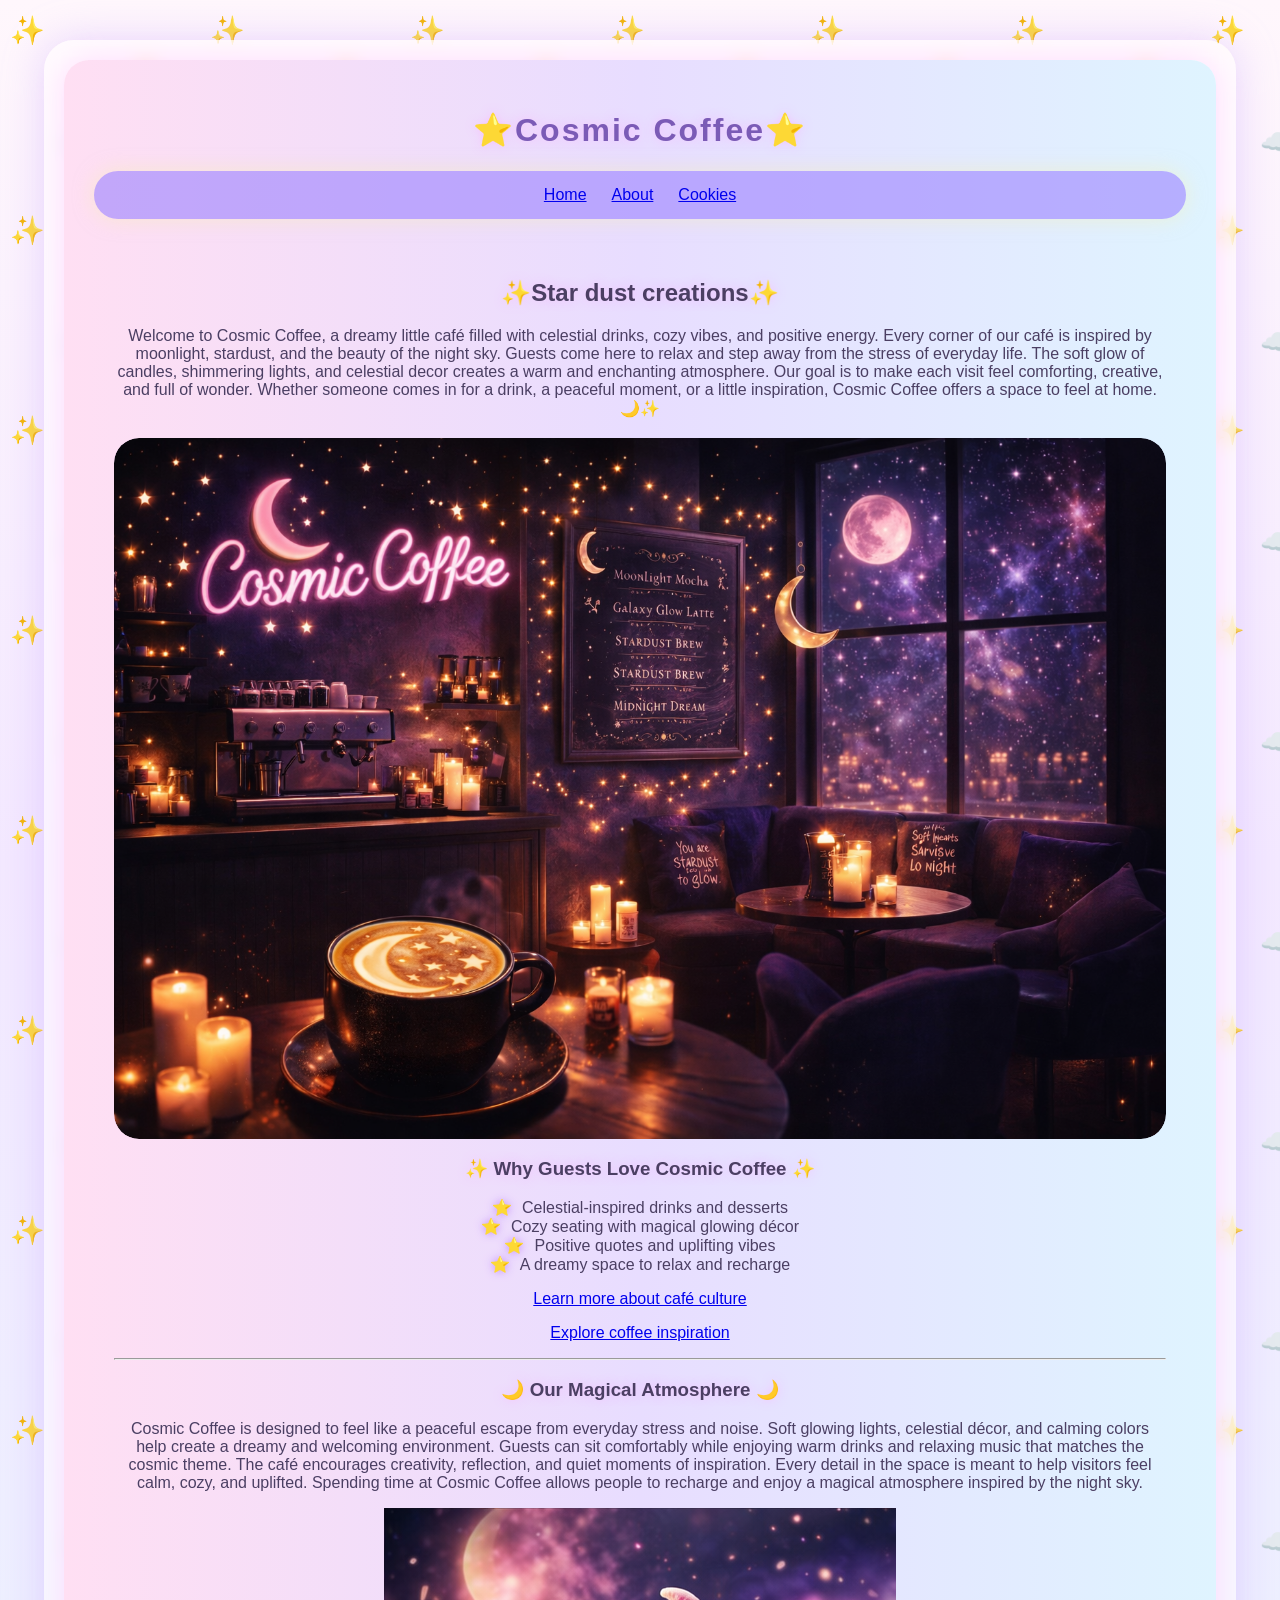
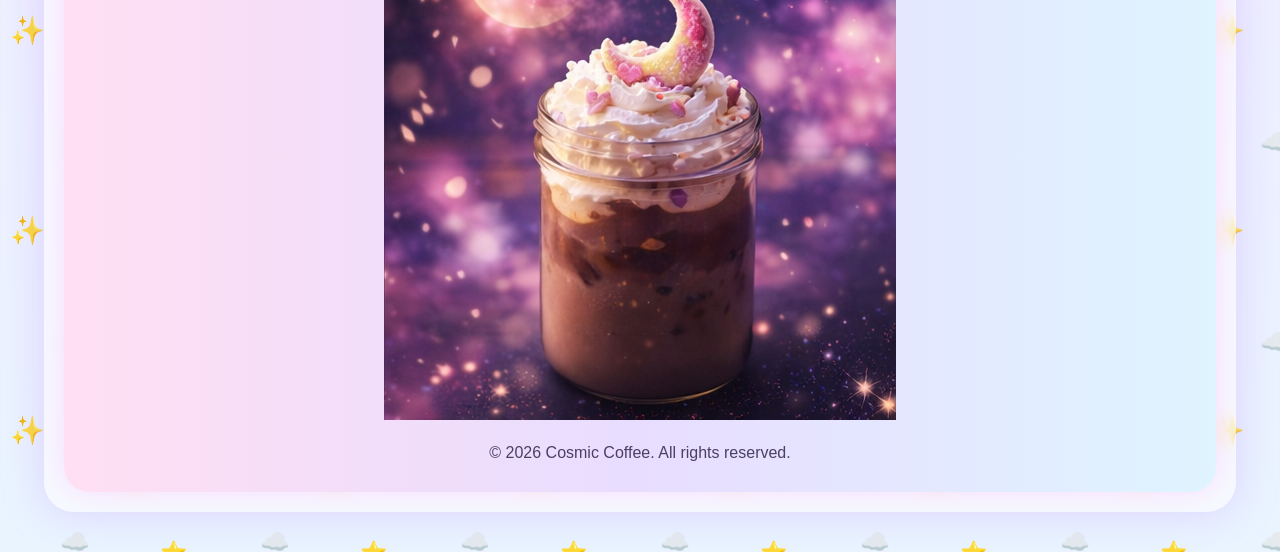
==== avd_css/index.html @ a8653f67 "update" ====
<!DOCTYPE html>
<html lang="en">
<head>
    <meta charset="UTF-8">
    <meta name="viewport" content="width=device-width, initial-scale=1.0">
    <title>⭐Cosmic Coffee⭐</title>
    <link rel="stylesheet" href="css/styles.css">
   
</head>

<body> 
    <div id="container">
        <header class="site-header">
        <header><h1>⭐Cosmic Coffee⭐</h1>
        </header>
  <nav>
  <ul class="nav-list">
    <li><a href="index.html">Home</a></li>
    <li><a href="about.html">About</a></li>
    <li><a href="cookies.html">Cookies</a></li>
  </ul>
</nav>
        <main>
            <h2>✨Star dust creations✨</h2>
        <p>
           Welcome to Cosmic Coffee, a dreamy little café filled with celestial drinks, cozy vibes, and positive energy.
            Every corner of our café is inspired by moonlight, stardust, and the beauty of the night sky.
            Guests come here to relax and step away from the stress of everyday life.
            The soft glow of candles, shimmering lights, and celestial decor creates a warm and enchanting atmosphere.
            Our goal is to make each visit feel comforting, creative, and full of wonder.
            Whether someone comes in for a drink, a peaceful moment, or a little inspiration, Cosmic Coffee offers a space to feel at home.
                                                      🌙✨
        </p>
       <div class="main-hero-wrapper">
  <img src="images/5fd25c09-862c-43fd-a74b-8d4ce1abc72f.png" alt="Main hero image for Cosmic Coffee" class="main-hero">
</div>
        <h3>✨ Why Guests Love Cosmic Coffee ✨</h3>

        <ul>
            <li>Celestial-inspired drinks and desserts</li>
            <li>Cozy seating with magical glowing décor</li>
            <li>Positive quotes and uplifting vibes</li>
            <li>A dreamy space to relax and recharge</li>
        </ul>

        <p>
    <a href="https://www.ncausa.org/" target="_blank">Learn more about café culture</a>
        </p>

        <p>
            <a href="https://coffeeaffection.com/" target="_blank">Explore coffee inspiration</a>
        </p>
        <hr>

<h3>🌙 Our Magical Atmosphere 🌙</h3>

<p>
Cosmic Coffee is designed to feel like a peaceful escape from everyday stress and noise.
Soft glowing lights, celestial décor, and calming colors help create a dreamy and welcoming environment.
Guests can sit comfortably while enjoying warm drinks and relaxing music that matches the cosmic theme.
The café encourages creativity, reflection, and quiet moments of inspiration.
Every detail in the space is meant to help visitors feel calm, cozy, and uplifted.
Spending time at Cosmic Coffee allows people to recharge and enjoy a magical atmosphere inspired by the night sky.
</p>

<img src="images/celestial_drink_4.png" alt="Galaxy Glow Latte from Cosmic Coffee">
    </main>

        <footer>&copy; 2026 Cosmic Coffee. All rights reserved.</footer>
    </div>

</body>

</html>
---- avd_css/css/styles.css ----
body {
  margin: 0;
  font-family: "Segoe UI", sans-serif;
  color: #4b3f63;

  background:
    url("data:image/svg+xml,%3Csvg width='200' height='200' xmlns='http://www.w3.org/2000/svg'%3E%3Ctext x='10' y='40' font-size='28'%3E✨%3C/text%3E%3Ctext x='120' y='80' font-size='26'%3E🌙%3C/text%3E%3Ctext x='60' y='150' font-size='24'%3E☁️%3C/text%3E%3Ctext x='160' y='160' font-size='22'%3E⭐%3C/text%3E%3C/svg%3E"),
    linear-gradient(180deg, #fff7fc 0%, #f3e8ff 40%, #e9f4ff 100%);

  background-size: 200px, cover;
  animation: sparkleMove 60s linear infinite;
}

@keyframes sparkleMove {
  from { background-position: 0 0, 0 0; }
  to { background-position: 800px 800px, 0 0; }
}


#container {
  width: 90%;
  max-width: 1200px;
  margin: 40px auto;
  padding: 20px;

  background: rgba(255, 255, 255, 0.55);
  backdrop-filter: blur(10px);
  border-radius: 30px;
  box-shadow: 0 0 40px rgba(197, 165, 255, 0.4);
}


.site-header {
  text-align: center;
  padding: 30px;
  border-radius: 25px;

  background: linear-gradient(90deg, #ffdff3, #e8ddff, #dff4ff);
  box-shadow: 0 0 30px rgba(255, 170, 255, 0.4);
  .glow-text {
  text-align: center;
  color: #6b4ccf;
  text-shadow:
    0 0 5px #d5b3ff,
    0 0 10px #c89cff,
    0 0 20px #b07cff,
    0 0 30px #9b5cff;
}
}

.site-header h1 {
  color: #7b5bb6;
  letter-spacing: 2px;
  .glow-text {
  text-align: center;
  color: #6b4ccf;
  text-shadow:
    0 0 5px #d5b3ff,
    0 0 10px #c89cff,
    0 0 20px #b07cff,
    0 0 30px #9b5cff;
}
}


.nav-list {
  list-style: none;
  display: flex;
  justify-content: center;
  gap: 25px;
  padding: 15px;
  margin: 20px 0;

  background: rgba(155, 130, 255, 0.6);
  border-radius: 40px;
  box-shadow: 0 0 20px rgba(248, 241, 173, 0.5);
}

.nav-list a {
  position: relative;
  transition: all 0.3s ease;
}

.nav-list a:hover {
  color: #ffffff;
  text-shadow:
    0 0 6px #c084fc,
    0 0 12px #c084fc,
    0 0 20px rgba(192,132,252,0.8);
}

.nav-list a:hover::after {
  content: "✨";
  position: absolute;
  top: -10px;
  right: -12px;
  font-size: 14px;
  animation: navSparkle 1s ease-in-out infinite;
}

@keyframes navSparkle {
  0% { transform: translateY(0px) scale(1); opacity: 0.8; }
  50% { transform: translateY(-6px) scale(1.2); opacity: 1; }
  100% { transform: translateY(0px) scale(1); opacity: 0.8; }
}


main {
  padding: 20px;
}


h1, h2, h3 {
   text-align: center;
  text-shadow: 0 0 10px rgba(255, 170, 255, 0.5);
}

.cookie-section {
  background: rgba(255, 255, 255, 0.7);
  border-radius: 25px;
  padding: 25px;
  box-shadow: 0 0 30px rgba(210, 180, 255, 0.35);
}


.cookie-aside {
  background: linear-gradient(180deg, #ffe6fb, #e8f0ff);
  border-radius: 25px;
  padding: 20px;
  box-shadow: 0 0 25px rgba(180, 150, 255, 0.3);
}

.cookies-page h2,
.cookies-page h3 {
  text-align: center;
}

.about-page {
  text-align: center;
}

.about-page p {
  max-width: 700px;
  margin: auto;
}

.about-page ul {
  list-style-position: inside;
}

main ul {
  list-style: none;
  padding-left: 0;
  text-align: center;
}

main ul li::before {
  content: "⭐";
  margin-right: 10px;
  color: #c084fc;
  text-shadow: 0 0 8px rgba(192, 132, 252, 0.9);
}

.two-column {
  display: flex;
  gap: 20px;
  align-items: flex-start;
}


.responsive-img {
  width: 100%;
  height: auto;
  display: block;
}

.cookie-img {
  border-radius: 20px;
  border: 4px solid white;
  box-shadow: 0 0 20px rgba(160, 120, 255, 0.4);
}
.cookie-gallery {
  display: flex;
  justify-content: center;
  flex-wrap: wrap;
  gap: 25px;
  margin-top: 20px;
}
.cookie-gallery img {
  width: 250px;      
  max-width: 90%;
  margin: 15px;
  border-radius: 20px;
  box-shadow: 0 0 20px rgba(180,150,255,0.5);
}

.site-footer {
  text-align: center;
  padding: 18px;
  margin-top: 20px;
  background: linear-gradient(90deg, #ffdff3, #e8ddff, #dff4ff);
  color: #6f5799;
  border-radius: 20px;
}

.main-hero-wrapper {
  width: 100%;
  overflow: hidden;
  border-radius: 25px;
  margin-top: 20px;
}

.main-hero {
  width: 100%;
  height: auto;
  display: block;
  border-radius: 25px;
  box-shadow: 0 0 40px rgba(160, 120, 255, 0.35);
}
.about-images {
  display: flex;
  justify-content: center;   
  align-items: center;
  gap: 20px;
  margin-top: 20px;
}

.about-images img {
  width: 45%;   
  border-radius: 20px;
}

@media (max-width: 768px) {
  .two-column {
    flex-direction: column;
  }
  .about-images {
  display: flex;
  gap: 20px;
  margin-top: 20px;
}

.about-images img {
  width: 100%;
  border-radius: 20px;
}
  .planet-spin {
  font-size: 48px;
  text-align: center;
  margin: 10px 0 18px 0;
  animation: spinPlanet 6s linear infinite, floatPlanet 2.5s ease-in-out infinite;
  filter: drop-shadow(0 0 8px rgba(160, 120, 255, 0.5));
}

@keyframes spinPlanet {
  from { transform: rotate(0deg); }
  to { transform: rotate(360deg); }
}

@keyframes floatPlanet {
  0% { translate: 0 0; }
  50% { translate: 0 -6px; }
  100% { translate: 0 0; }
}
}
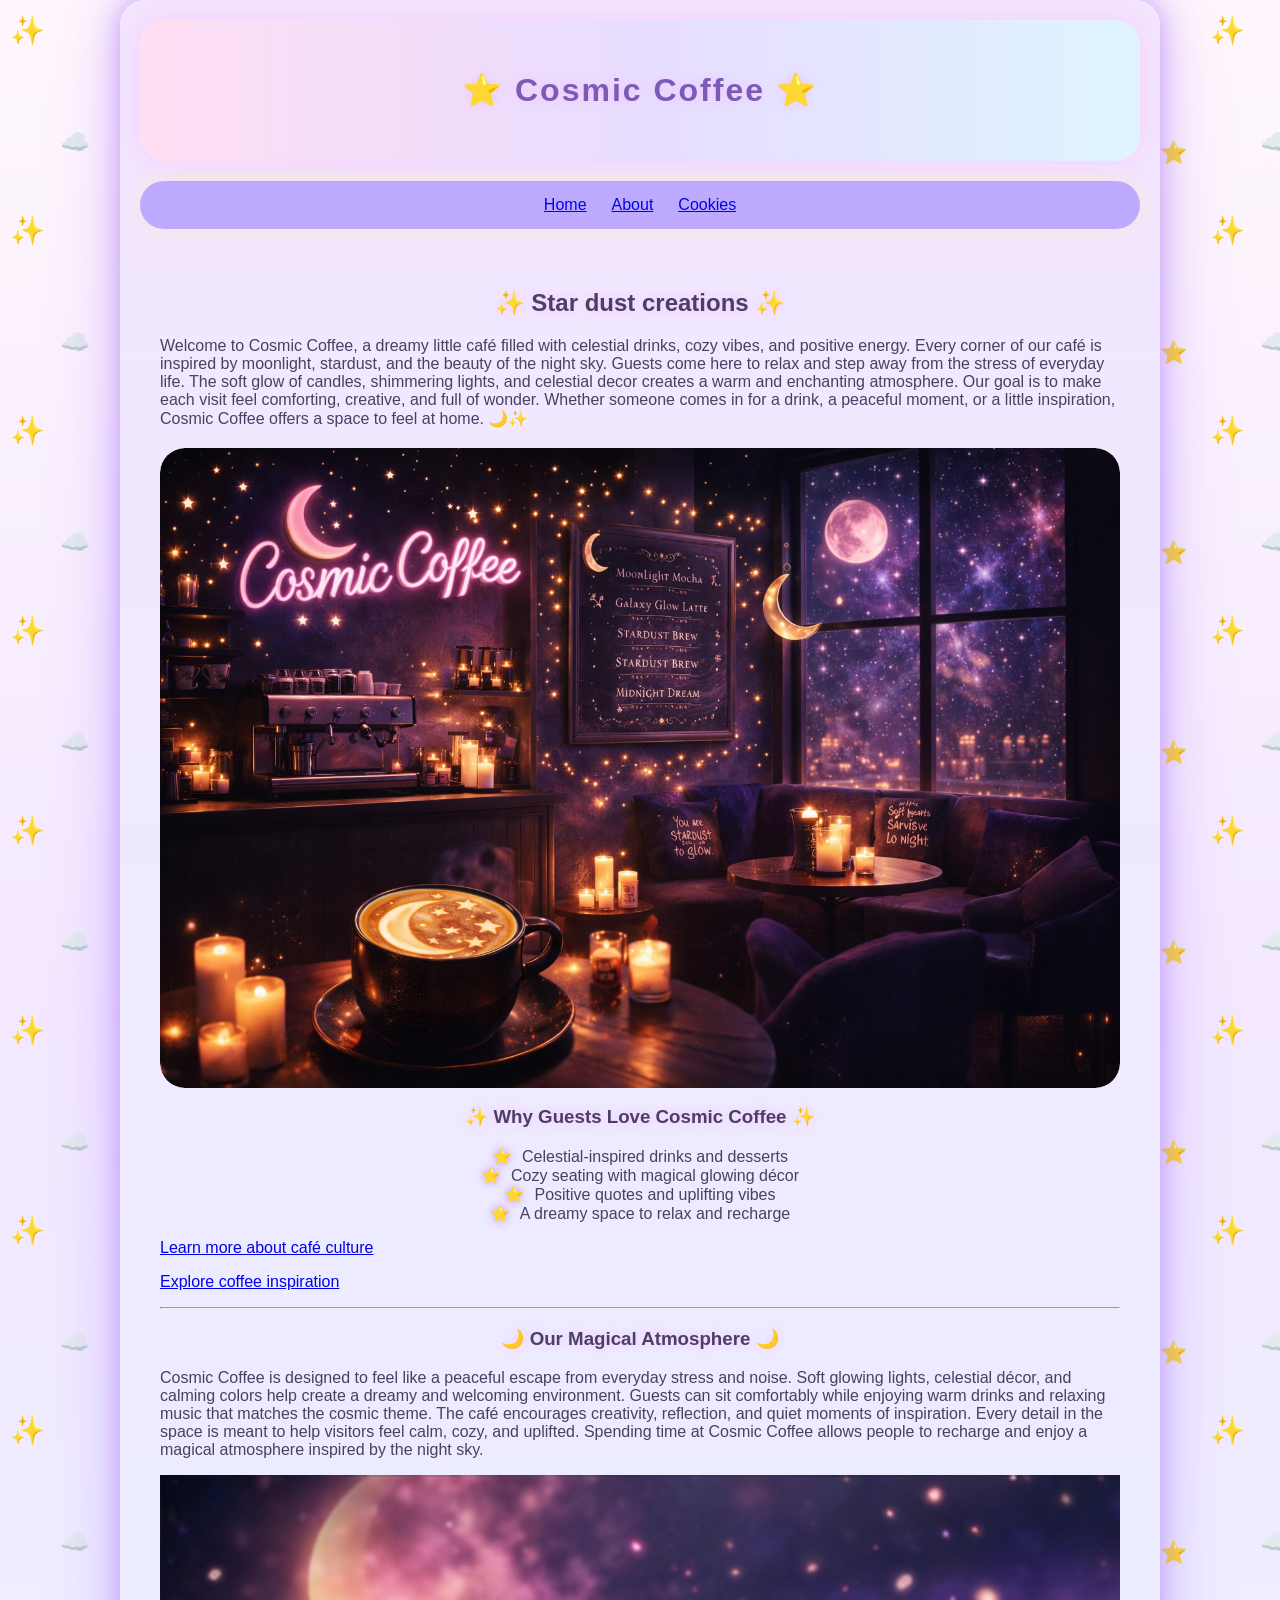
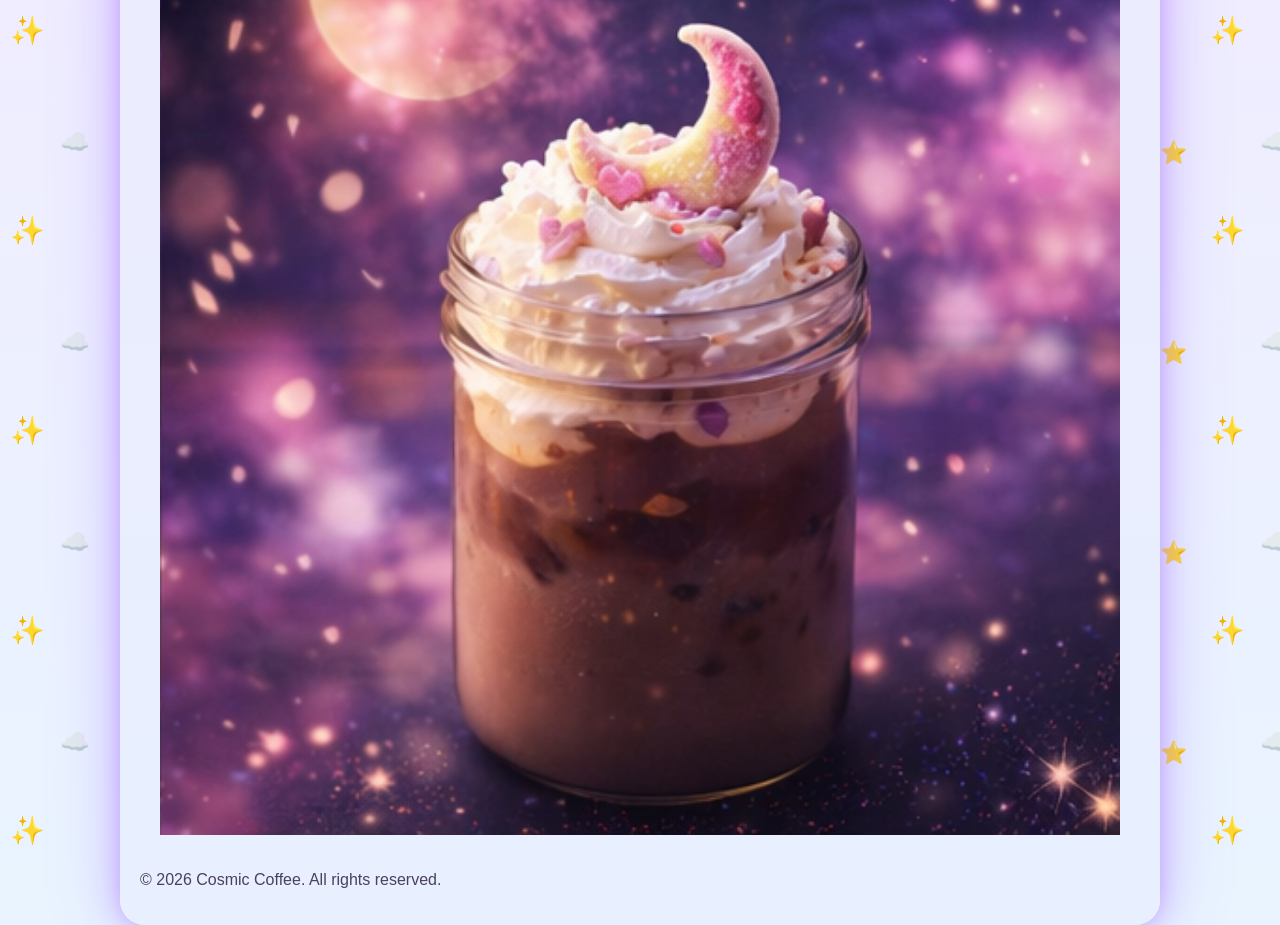
==== commit 21daa269: "fix" ====
--- a/avd_css/index.html
+++ b/avd_css/index.html
@@ -3,70 +3,79 @@
 <head>
     <meta charset="UTF-8">
     <meta name="viewport" content="width=device-width, initial-scale=1.0">
-    <title>⭐Cosmic Coffee⭐</title>
+    <title>⭐ Cosmic Coffee ⭐</title>
     <link rel="stylesheet" href="css/styles.css">
-   
+    
 </head>
 
-<body> 
+<body>
     <div id="container">
+
         <header class="site-header">
-        <header><h1>⭐Cosmic Coffee⭐</h1>
+            <h1>⭐ Cosmic Coffee ⭐</h1>
         </header>
-  <nav>
-  <ul class="nav-list">
-    <li><a href="index.html">Home</a></li>
-    <li><a href="about.html">About</a></li>
-    <li><a href="cookies.html">Cookies</a></li>
-  </ul>
-</nav>
+
+        <nav>
+            <ul class="nav-list">
+                <li><a href="index.html">Home</a></li>
+                <li><a href="about.html">About</a></li>
+                <li><a href="cookies.html">Cookies</a></li>
+            </ul>
+        </nav>
+
         <main>
-            <h2>✨Star dust creations✨</h2>
-        <p>
-           Welcome to Cosmic Coffee, a dreamy little café filled with celestial drinks, cozy vibes, and positive energy.
-            Every corner of our café is inspired by moonlight, stardust, and the beauty of the night sky.
-            Guests come here to relax and step away from the stress of everyday life.
-            The soft glow of candles, shimmering lights, and celestial decor creates a warm and enchanting atmosphere.
-            Our goal is to make each visit feel comforting, creative, and full of wonder.
-            Whether someone comes in for a drink, a peaceful moment, or a little inspiration, Cosmic Coffee offers a space to feel at home.
-                                                      🌙✨
-        </p>
-       <div class="main-hero-wrapper">
-  <img src="images/5fd25c09-862c-43fd-a74b-8d4ce1abc72f.png" alt="Main hero image for Cosmic Coffee" class="main-hero">
-</div>
-        <h3>✨ Why Guests Love Cosmic Coffee ✨</h3>
+            <h2>✨ Star dust creations ✨</h2>
 
-        <ul>
-            <li>Celestial-inspired drinks and desserts</li>
-            <li>Cozy seating with magical glowing décor</li>
-            <li>Positive quotes and uplifting vibes</li>
-            <li>A dreamy space to relax and recharge</li>
-        </ul>
+            <p>
+                Welcome to Cosmic Coffee, a dreamy little café filled with celestial drinks, cozy vibes, and positive energy.
+                Every corner of our café is inspired by moonlight, stardust, and the beauty of the night sky.
+                Guests come here to relax and step away from the stress of everyday life.
+                The soft glow of candles, shimmering lights, and celestial decor creates a warm and enchanting atmosphere.
+                Our goal is to make each visit feel comforting, creative, and full of wonder.
+                Whether someone comes in for a drink, a peaceful moment, or a little inspiration, Cosmic Coffee offers a space to feel at home. 🌙✨
+            </p>
 
-        <p>
-    <a href="https://www.ncausa.org/" target="_blank">Learn more about café culture</a>
-        </p>
+            <div class="main-hero-wrapper">
+                <img src="images/5fd25c09-862c-43fd-a74b-8d4ce1abc72f.png" alt="Main hero image for Cosmic Coffee" class="main-hero">
+            </div>
 
-        <p>
-            <a href="https://coffeeaffection.com/" target="_blank">Explore coffee inspiration</a>
-        </p>
-        <hr>
+            <h3>✨ Why Guests Love Cosmic Coffee ✨</h3>
 
-<h3>🌙 Our Magical Atmosphere 🌙</h3>
+            <ul>
+                <li>Celestial-inspired drinks and desserts</li>
+                <li>Cozy seating with magical glowing décor</li>
+                <li>Positive quotes and uplifting vibes</li>
+                <li>A dreamy space to relax and recharge</li>
+            </ul>
 
-<p>
-Cosmic Coffee is designed to feel like a peaceful escape from everyday stress and noise.
-Soft glowing lights, celestial décor, and calming colors help create a dreamy and welcoming environment.
-Guests can sit comfortably while enjoying warm drinks and relaxing music that matches the cosmic theme.
-The café encourages creativity, reflection, and quiet moments of inspiration.
-Every detail in the space is meant to help visitors feel calm, cozy, and uplifted.
-Spending time at Cosmic Coffee allows people to recharge and enjoy a magical atmosphere inspired by the night sky.
-</p>
+            <p>
+                <a href="https://www.ncausa.org/" target="_blank">Learn more about café culture</a>
+            </p>
 
-<img src="images/celestial_drink_4.png" alt="Galaxy Glow Latte from Cosmic Coffee">
-    </main>
+            <p>
+                <a href="https://coffeeaffection.com/" target="_blank">Explore coffee inspiration</a>
+            </p>
 
-        <footer>&copy; 2026 Cosmic Coffee. All rights reserved.</footer>
+            <hr>
+
+            <h3>🌙 Our Magical Atmosphere 🌙</h3>
+
+            <p>
+                Cosmic Coffee is designed to feel like a peaceful escape from everyday stress and noise.
+                Soft glowing lights, celestial décor, and calming colors help create a dreamy and welcoming environment.
+                Guests can sit comfortably while enjoying warm drinks and relaxing music that matches the cosmic theme.
+                The café encourages creativity, reflection, and quiet moments of inspiration.
+                Every detail in the space is meant to help visitors feel calm, cozy, and uplifted.
+                Spending time at Cosmic Coffee allows people to recharge and enjoy a magical atmosphere inspired by the night sky.
+            </p>
+
+            <img src="images/celestial_drink_4.png" alt="Galaxy Glow Latte from Cosmic Coffee" class="responsive-img">
+        </main>
+
+        <footer>
+            <p>&copy; 2026 Cosmic Coffee. All rights reserved.</p>
+        </footer>
+
     </div>
 
 </body>
--- a/avd_css/css/styles.css
+++ b/avd_css/css/styles.css
@@ -18,15 +18,26 @@
 
 
 #container {
-  width: 90%;
-  max-width: 1200px;
-  margin: 40px auto;
-  padding: 20px;
-
-  background: rgba(255, 255, 255, 0.55);
-  backdrop-filter: blur(10px);
-  border-radius: 30px;
-  box-shadow: 0 0 40px rgba(197, 165, 255, 0.4);
+    max-width: 1000px;
+    margin: auto;
+    padding: 20px;
+    border-radius: 25px;
+    background: linear-gradient(180deg, #f3e6ff, #e8f0ff);
+    
+    /* ✨ purple glow border */
+    box-shadow:
+        0 0 20px rgba(180, 120, 255, 0.4),
+        0 0 40px rgba(160, 100, 255, 0.3),
+        0 0 80px rgba(140, 80, 255, 0.2);
+}
+@keyframes cosmicGlow {
+    0% { box-shadow: 0 0 20px rgba(180,120,255,0.4); }
+    50% { box-shadow: 0 0 50px rgba(150,100,255,0.6); }
+    100% { box-shadow: 0 0 20px rgba(180,120,255,0.4); }
+}
+
+#container {
+    animation: cosmicGlow 6s ease-in-out infinite;
 }
 
 
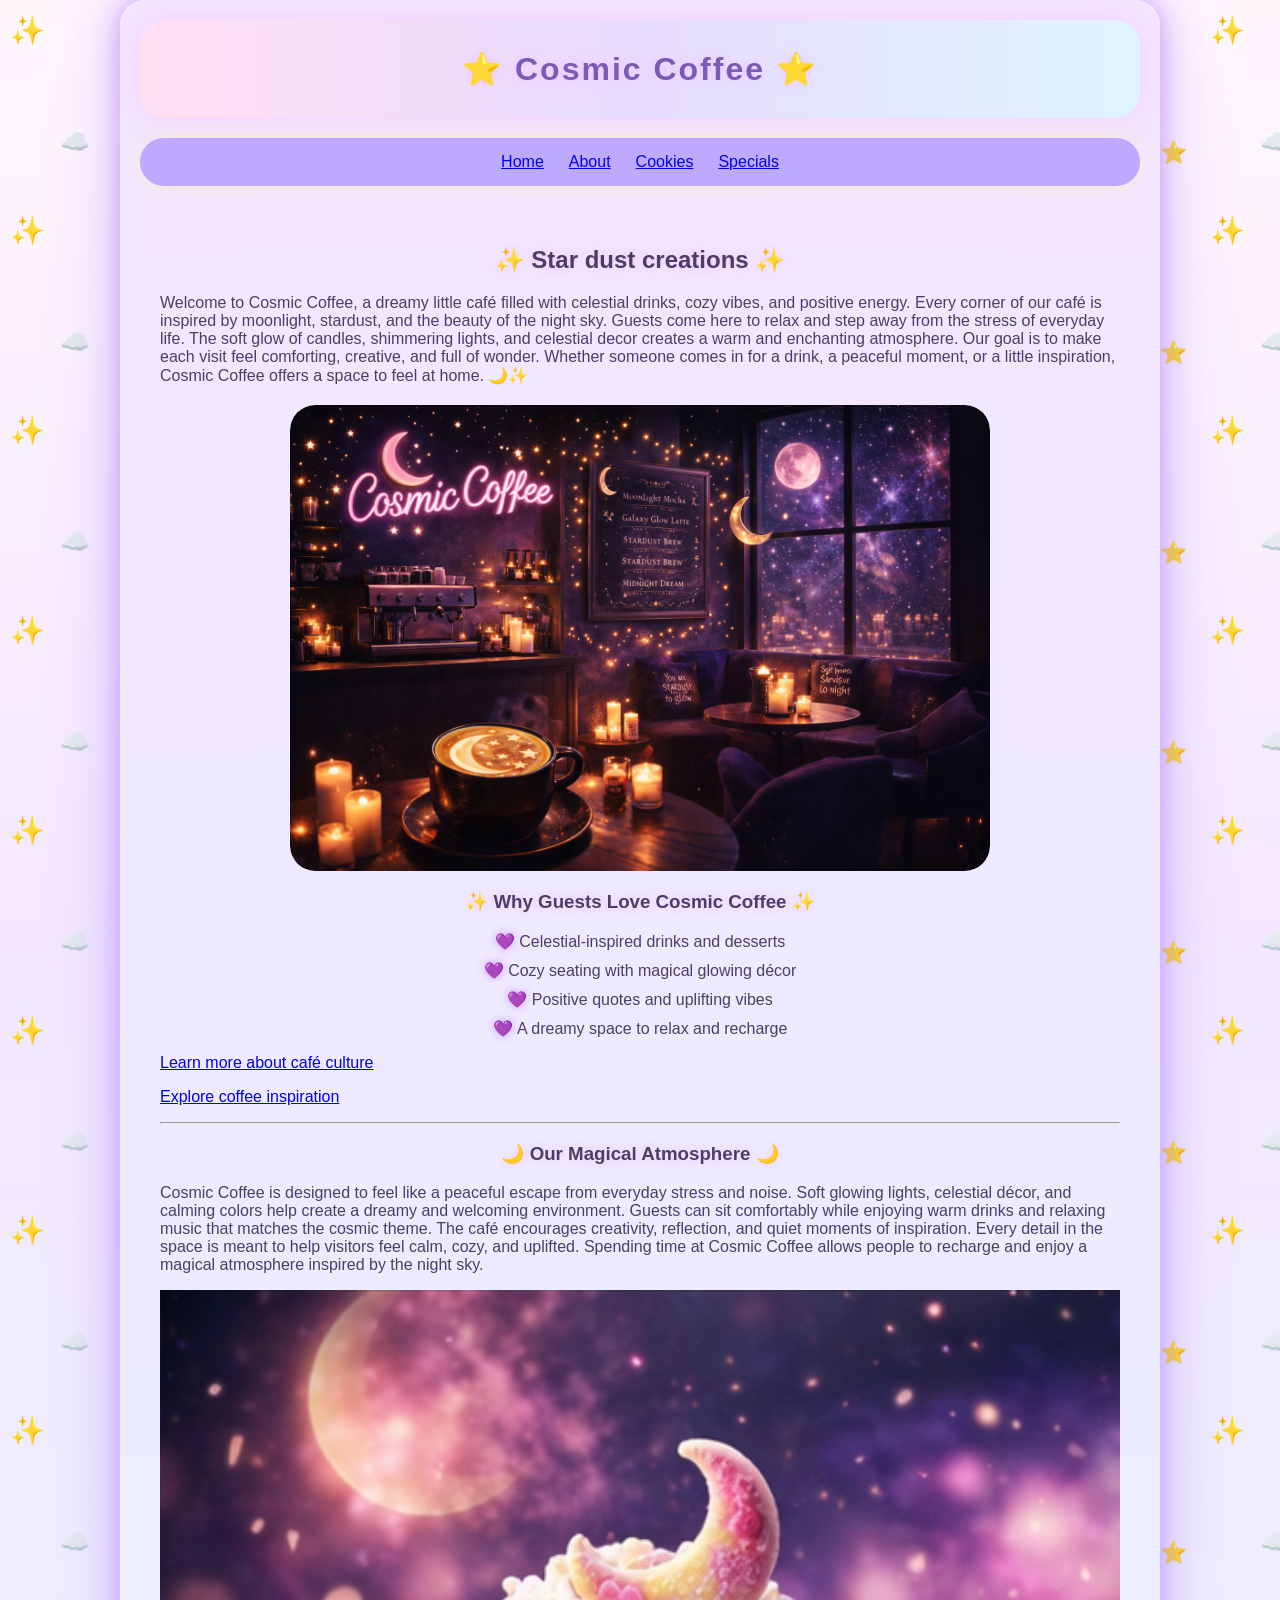
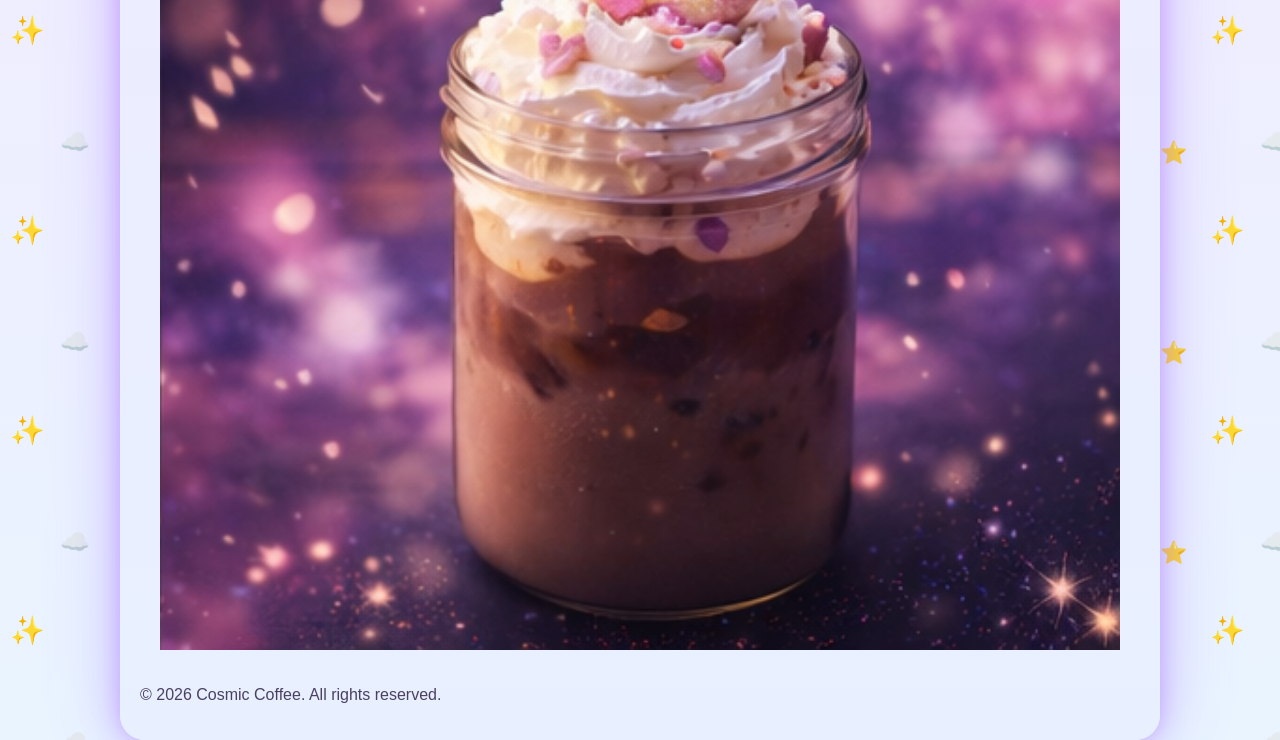
==== commit 3f0f0c52: "update" ====
--- a/avd_css/index.html
+++ b/avd_css/index.html
@@ -20,6 +20,7 @@
                 <li><a href="index.html">Home</a></li>
                 <li><a href="about.html">About</a></li>
                 <li><a href="cookies.html">Cookies</a></li>
+                <li><a href="specials.html">Specials</a></li>
             </ul>
         </nav>
 
--- a/avd_css/css/styles.css
+++ b/avd_css/css/styles.css
@@ -2,11 +2,9 @@
   margin: 0;
   font-family: "Segoe UI", sans-serif;
   color: #4b3f63;
-
   background:
     url("data:image/svg+xml,%3Csvg width='200' height='200' xmlns='http://www.w3.org/2000/svg'%3E%3Ctext x='10' y='40' font-size='28'%3E✨%3C/text%3E%3Ctext x='120' y='80' font-size='26'%3E🌙%3C/text%3E%3Ctext x='60' y='150' font-size='24'%3E☁️%3C/text%3E%3Ctext x='160' y='160' font-size='22'%3E⭐%3C/text%3E%3C/svg%3E"),
     linear-gradient(180deg, #fff7fc 0%, #f3e8ff 40%, #e9f4ff 100%);
-
   background-size: 200px, cover;
   animation: sparkleMove 60s linear infinite;
 }
@@ -16,39 +14,40 @@
   to { background-position: 800px 800px, 0 0; }
 }
 
-
 #container {
-    max-width: 1000px;
-    margin: auto;
-    padding: 20px;
-    border-radius: 25px;
-    background: linear-gradient(180deg, #f3e6ff, #e8f0ff);
-    
-    /* ✨ purple glow border */
-    box-shadow:
-        0 0 20px rgba(180, 120, 255, 0.4),
-        0 0 40px rgba(160, 100, 255, 0.3),
-        0 0 80px rgba(140, 80, 255, 0.2);
-}
+  max-width: 1000px;
+  margin: auto;
+  padding: 20px;
+  border-radius: 25px;
+  background: linear-gradient(180deg, #f3e6ff, #e8f0ff);
+  box-shadow:
+    0 0 20px rgba(180, 120, 255, 0.4),
+    0 0 40px rgba(160, 100, 255, 0.3),
+    0 0 80px rgba(140, 80, 255, 0.2);
+  animation: cosmicGlow 6s ease-in-out infinite;
+}
+
 @keyframes cosmicGlow {
-    0% { box-shadow: 0 0 20px rgba(180,120,255,0.4); }
-    50% { box-shadow: 0 0 50px rgba(150,100,255,0.6); }
-    100% { box-shadow: 0 0 20px rgba(180,120,255,0.4); }
-}
-
-#container {
-    animation: cosmicGlow 6s ease-in-out infinite;
-}
-
+  0% { box-shadow: 0 0 20px rgba(180,120,255,0.4), 0 0 40px rgba(160,100,255,0.3), 0 0 80px rgba(140,80,255,0.2); }
+  50% { box-shadow: 0 0 30px rgba(180,120,255,0.5), 0 0 60px rgba(150,100,255,0.5), 0 0 90px rgba(140,80,255,0.3); }
+  100% { box-shadow: 0 0 20px rgba(180,120,255,0.4), 0 0 40px rgba(160,100,255,0.3), 0 0 80px rgba(140,80,255,0.2); }
+}
 
 .site-header {
   text-align: center;
   padding: 30px;
   border-radius: 25px;
-
   background: linear-gradient(90deg, #ffdff3, #e8ddff, #dff4ff);
   box-shadow: 0 0 30px rgba(255, 170, 255, 0.4);
-  .glow-text {
+}
+
+.site-header h1 {
+  color: #7b5bb6;
+  letter-spacing: 2px;
+  margin: 0;
+}
+
+.glow-text {
   text-align: center;
   color: #6b4ccf;
   text-shadow:
@@ -57,22 +56,6 @@
     0 0 20px #b07cff,
     0 0 30px #9b5cff;
 }
-}
-
-.site-header h1 {
-  color: #7b5bb6;
-  letter-spacing: 2px;
-  .glow-text {
-  text-align: center;
-  color: #6b4ccf;
-  text-shadow:
-    0 0 5px #d5b3ff,
-    0 0 10px #c89cff,
-    0 0 20px #b07cff,
-    0 0 30px #9b5cff;
-}
-}
-
 
 .nav-list {
   list-style: none;
@@ -81,7 +64,6 @@
   gap: 25px;
   padding: 15px;
   margin: 20px 0;
-
   background: rgba(155, 130, 255, 0.6);
   border-radius: 40px;
   box-shadow: 0 0 20px rgba(248, 241, 173, 0.5);
@@ -115,61 +97,13 @@
   100% { transform: translateY(0px) scale(1); opacity: 0.8; }
 }
 
-
 main {
   padding: 20px;
 }
 
-
 h1, h2, h3 {
-   text-align: center;
+  text-align: center;
   text-shadow: 0 0 10px rgba(255, 170, 255, 0.5);
-}
-
-.cookie-section {
-  background: rgba(255, 255, 255, 0.7);
-  border-radius: 25px;
-  padding: 25px;
-  box-shadow: 0 0 30px rgba(210, 180, 255, 0.35);
-}
-
-
-.cookie-aside {
-  background: linear-gradient(180deg, #ffe6fb, #e8f0ff);
-  border-radius: 25px;
-  padding: 20px;
-  box-shadow: 0 0 25px rgba(180, 150, 255, 0.3);
-}
-
-.cookies-page h2,
-.cookies-page h3 {
-  text-align: center;
-}
-
-.about-page {
-  text-align: center;
-}
-
-.about-page p {
-  max-width: 700px;
-  margin: auto;
-}
-
-.about-page ul {
-  list-style-position: inside;
-}
-
-main ul {
-  list-style: none;
-  padding-left: 0;
-  text-align: center;
-}
-
-main ul li::before {
-  content: "⭐";
-  margin-right: 10px;
-  color: #c084fc;
-  text-shadow: 0 0 8px rgba(192, 132, 252, 0.9);
 }
 
 .two-column {
@@ -178,6 +112,19 @@
   align-items: flex-start;
 }
 
+.cookie-section {
+  background: rgba(255, 255, 255, 0.7);
+  border-radius: 25px;
+  padding: 25px;
+  box-shadow: 0 0 30px rgba(210, 180, 255, 0.35);
+}
+
+.cookie-aside {
+  background: linear-gradient(180deg, #ffe6fb, #e8f0ff);
+  border-radius: 25px;
+  padding: 20px;
+  box-shadow: 0 0 25px rgba(180, 150, 255, 0.3);
+}
 
 .responsive-img {
   width: 100%;
@@ -190,19 +137,38 @@
   border: 4px solid white;
   box-shadow: 0 0 20px rgba(160, 120, 255, 0.4);
 }
+
+.main-hero-wrapper {
+  width: 100%;
+  max-width: 700px;
+  margin: 20px auto;
+  overflow: hidden;
+  border-radius: 25px;
+}
+
+.main-hero {
+  width: 100%;
+  height: auto;
+  display: block;
+  border-radius: 25px;
+  box-shadow: 0 0 40px rgba(160, 120, 255, 0.35);
+}
+
 .cookie-gallery {
-  display: flex;
-  justify-content: center;
-  flex-wrap: wrap;
-  gap: 25px;
+  display: grid;
+  grid-template-columns: repeat(2, 1fr);
+  gap: 15px;
   margin-top: 20px;
-}
+  justify-items: center;
+}
+
 .cookie-gallery img {
-  width: 250px;      
-  max-width: 90%;
-  margin: 15px;
-  border-radius: 20px;
-  box-shadow: 0 0 20px rgba(180,150,255,0.5);
+  width: 100%;
+  max-width: 250px;
+  height: auto;
+  display: block;
+  border-radius: 20px;
+  box-shadow: 0 0 20px rgba(180, 150, 255, 0.5);
 }
 
 .site-footer {
@@ -214,63 +180,63 @@
   border-radius: 20px;
 }
 
-.main-hero-wrapper {
-  width: 100%;
-  overflow: hidden;
-  border-radius: 25px;
-  margin-top: 20px;
-}
-
-.main-hero {
-  width: 100%;
-  height: auto;
-  display: block;
-  border-radius: 25px;
-  box-shadow: 0 0 40px rgba(160, 120, 255, 0.35);
-}
+/* ===== PLANET / MOON ===== */
+.moon-icon {
+  text-align: center;
+  margin: 10px 0;
+  font-size: 1.4rem;
+}
+
+/* ===== PLANET / MOON ===== */
+.moon-icon {
+  text-align: center;
+  margin: 10px 0;
+  font-size: 1.4rem;
+}
+
 .about-images {
-  display: flex;
-  justify-content: center;   
-  align-items: center;
+  display: grid;
+  grid-template-columns: repeat(2, 1fr);
   gap: 20px;
   margin-top: 20px;
 }
 
 .about-images img {
-  width: 45%;   
-  border-radius: 20px;
+  width: 100%;
+  height: 450px;
+  object-fit: cover;
+  border-radius: 20px;
+  box-shadow: 0 0 20px rgba(180, 150, 255, 0.4);
+}
+
+main ul {
+  list-style: none !important;
+  padding-left: 0;
+  text-align: center;
+}
+
+main ul li {
+  margin-bottom: 10px;
+  text-align: center;
+}
+
+main ul li::before {
+  content: "💜 ";
+  font-size: 16px;
+  position: static; /* THIS is the important fix */
+  text-shadow: 0 0 8px rgba(192, 132, 252, 0.8);
 }
 
 @media (max-width: 768px) {
   .two-column {
     flex-direction: column;
   }
+
+  .cookie-gallery {
+    grid-template-columns: 1fr;
+  }
+
   .about-images {
-  display: flex;
-  gap: 20px;
-  margin-top: 20px;
-}
-
-.about-images img {
-  width: 100%;
-  border-radius: 20px;
-}
-  .planet-spin {
-  font-size: 48px;
-  text-align: center;
-  margin: 10px 0 18px 0;
-  animation: spinPlanet 6s linear infinite, floatPlanet 2.5s ease-in-out infinite;
-  filter: drop-shadow(0 0 8px rgba(160, 120, 255, 0.5));
-}
-
-@keyframes spinPlanet {
-  from { transform: rotate(0deg); }
-  to { transform: rotate(360deg); }
-}
-
-@keyframes floatPlanet {
-  0% { translate: 0 0; }
-  50% { translate: 0 -6px; }
-  100% { translate: 0 0; }
-}
-}+    grid-template-columns: 1fr;
+  }
+}
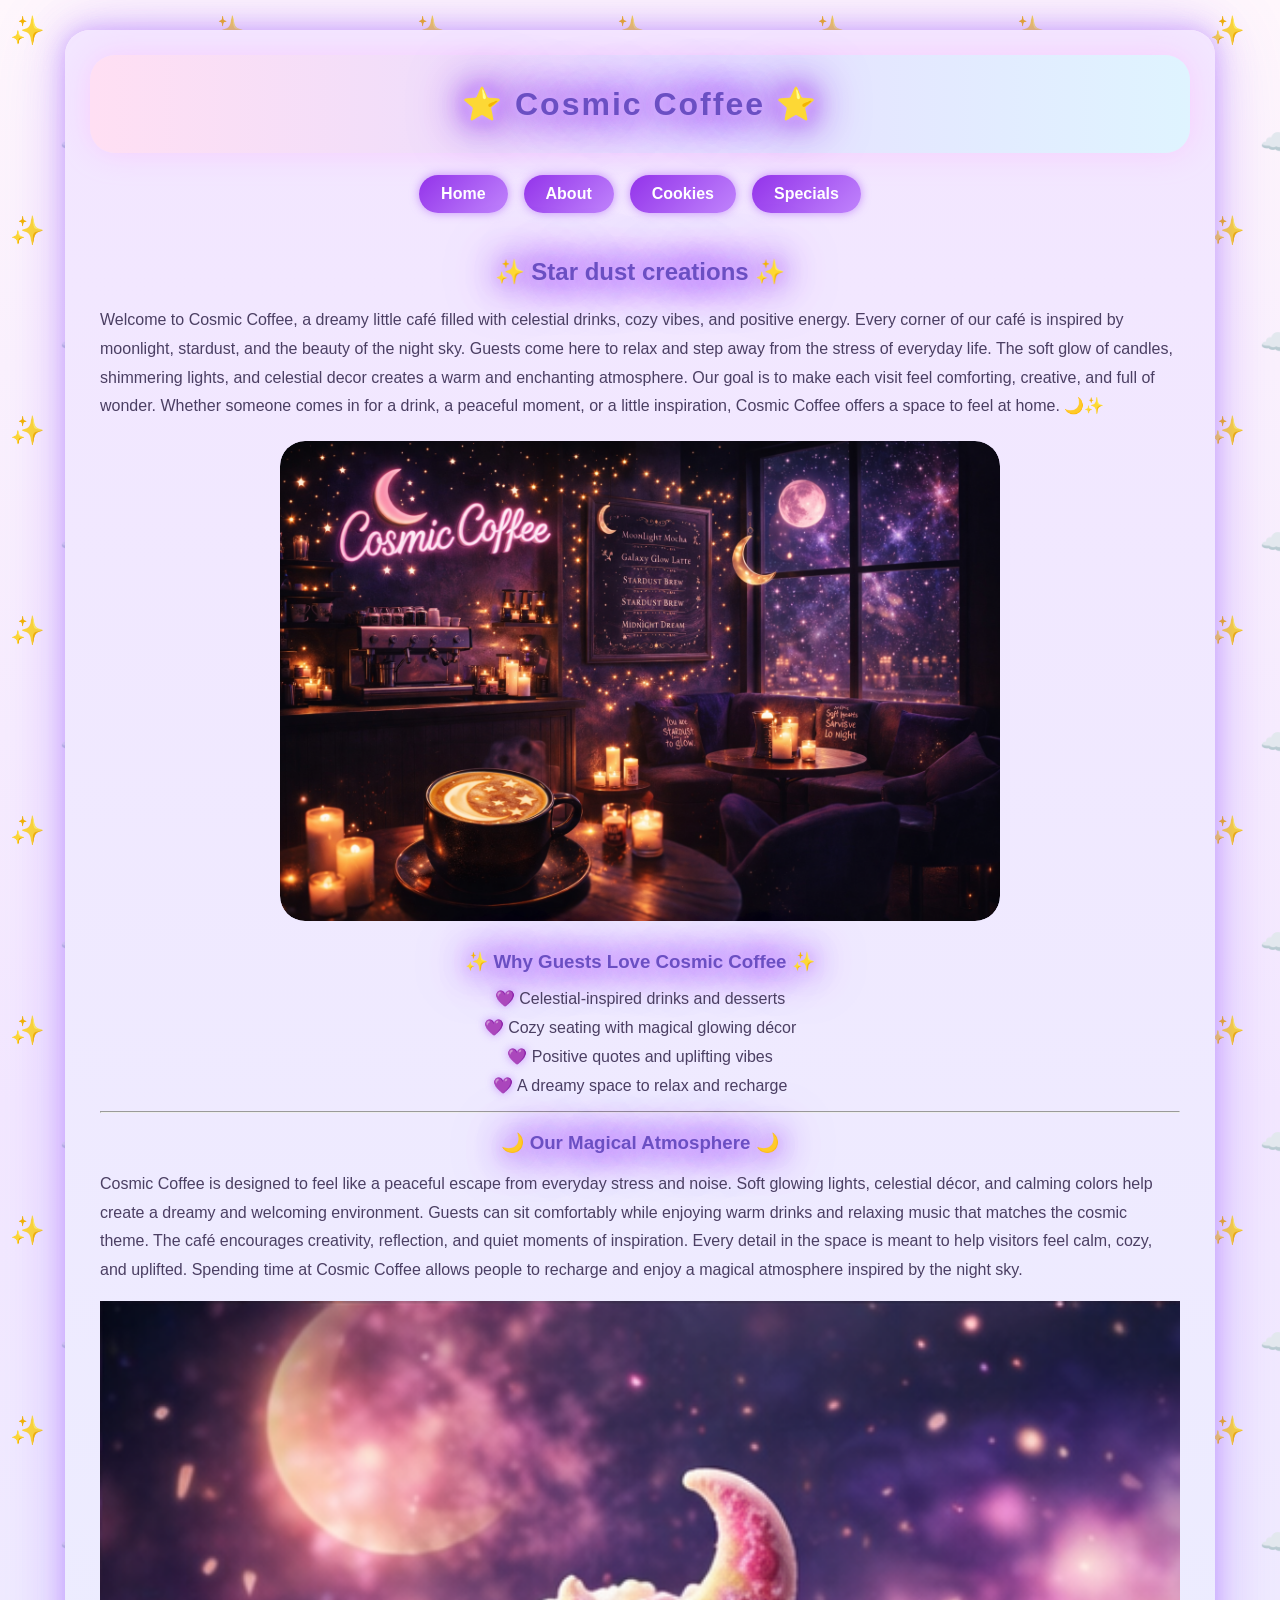
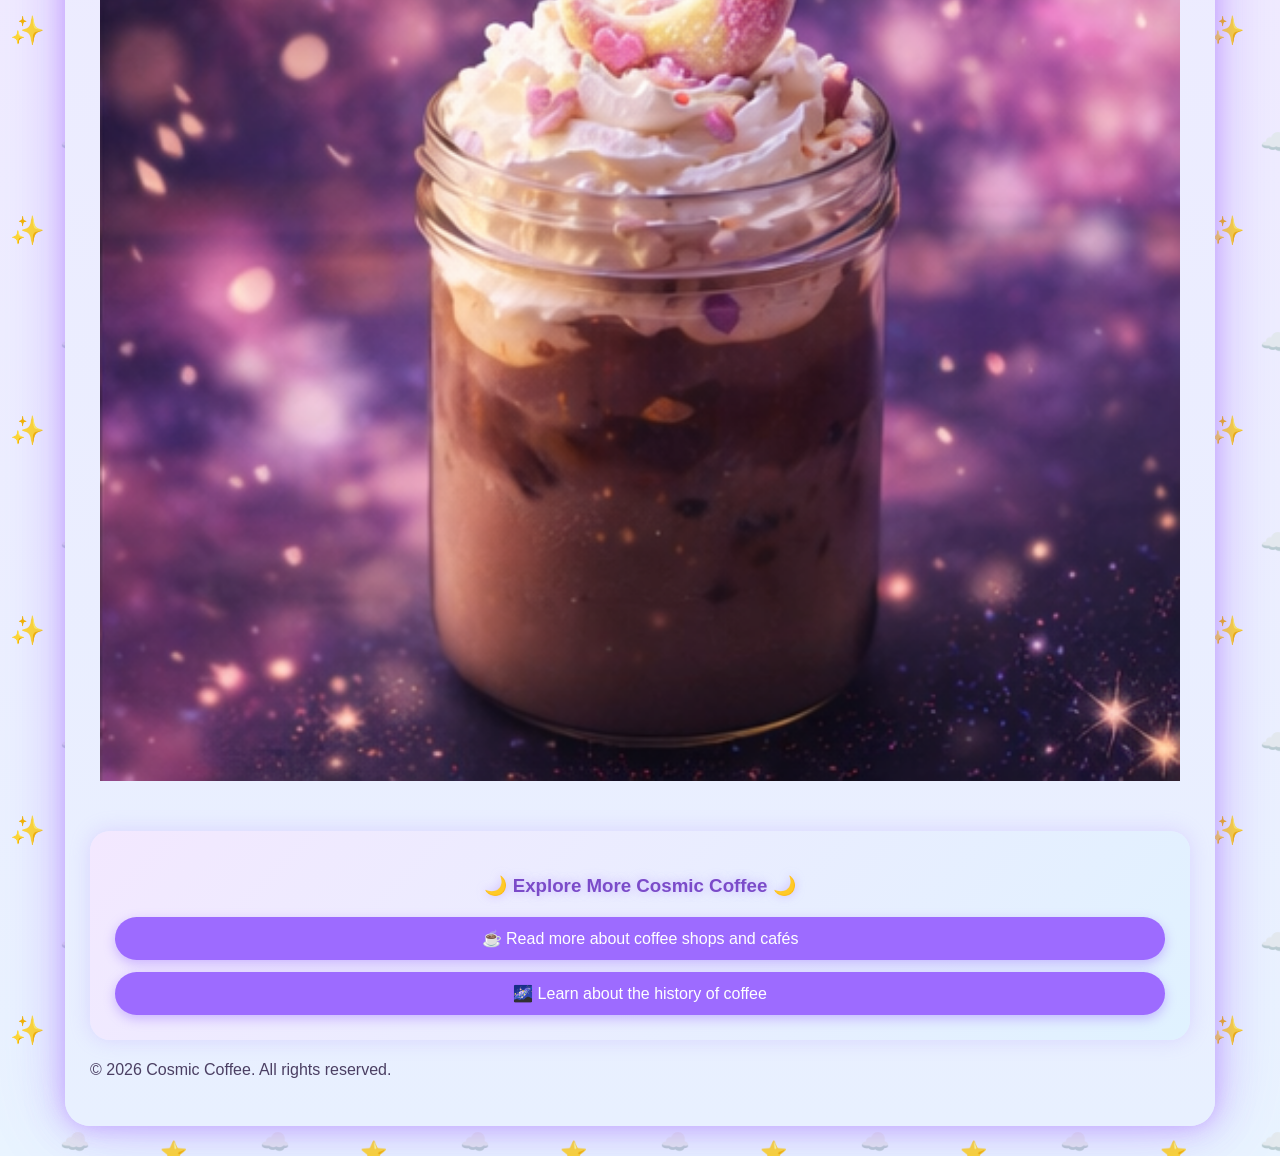
==== commit 049d0f55: "update" ====
--- a/avd_css/index.html
+++ b/avd_css/index.html
@@ -49,14 +49,6 @@
                 <li>A dreamy space to relax and recharge</li>
             </ul>
 
-            <p>
-                <a href="https://www.ncausa.org/" target="_blank">Learn more about café culture</a>
-            </p>
-
-            <p>
-                <a href="https://coffeeaffection.com/" target="_blank">Explore coffee inspiration</a>
-            </p>
-
             <hr>
 
             <h3>🌙 Our Magical Atmosphere 🌙</h3>
@@ -73,6 +65,20 @@
             <img src="images/celestial_drink_4.png" alt="Galaxy Glow Latte from Cosmic Coffee" class="responsive-img">
         </main>
 
+<section class="external-links">
+  <h3>🌙 Explore More Cosmic Coffee 🌙</h3>
+
+  <div class="links-container">
+    <a href="https://en.wikipedia.org/wiki/Coffeehouse" target="_blank">
+      ☕ Read more about coffee shops and cafés
+    </a>
+
+    <a href="https://en.wikipedia.org/wiki/History_of_coffee" target="_blank">
+      🌌 Learn about the history of coffee
+    </a>
+  </div>
+</section>
+
         <footer>
             <p>&copy; 2026 Cosmic Coffee. All rights reserved.</p>
         </footer>
--- a/avd_css/css/styles.css
+++ b/avd_css/css/styles.css
@@ -10,14 +10,18 @@
 }
 
 @keyframes sparkleMove {
-  from { background-position: 0 0, 0 0; }
-  to { background-position: 800px 800px, 0 0; }
+  from {
+    background-position: 0 0, 0 0;
+  }
+  to {
+    background-position: 800px 800px, 0 0;
+  }
 }
 
 #container {
-  max-width: 1000px;
-  margin: auto;
-  padding: 20px;
+  max-width: 1100px;
+  margin: 30px auto;
+  padding: 25px;
   border-radius: 25px;
   background: linear-gradient(180deg, #f3e6ff, #e8f0ff);
   box-shadow:
@@ -28,9 +32,24 @@
 }
 
 @keyframes cosmicGlow {
-  0% { box-shadow: 0 0 20px rgba(180,120,255,0.4), 0 0 40px rgba(160,100,255,0.3), 0 0 80px rgba(140,80,255,0.2); }
-  50% { box-shadow: 0 0 30px rgba(180,120,255,0.5), 0 0 60px rgba(150,100,255,0.5), 0 0 90px rgba(140,80,255,0.3); }
-  100% { box-shadow: 0 0 20px rgba(180,120,255,0.4), 0 0 40px rgba(160,100,255,0.3), 0 0 80px rgba(140,80,255,0.2); }
+  0% {
+    box-shadow:
+      0 0 20px rgba(180, 120, 255, 0.4),
+      0 0 40px rgba(160, 100, 255, 0.3),
+      0 0 80px rgba(140, 80, 255, 0.2);
+  }
+  50% {
+    box-shadow:
+      0 0 30px rgba(180, 120, 255, 0.5),
+      0 0 60px rgba(150, 100, 255, 0.5),
+      0 0 90px rgba(140, 80, 255, 0.3);
+  }
+  100% {
+    box-shadow:
+      0 0 20px rgba(180, 120, 255, 0.4),
+      0 0 40px rgba(160, 100, 255, 0.3),
+      0 0 80px rgba(140, 80, 255, 0.2);
+  }
 }
 
 .site-header {
@@ -42,78 +61,67 @@
 }
 
 .site-header h1 {
-  color: #7b5bb6;
+  margin: 0;
   letter-spacing: 2px;
-  margin: 0;
-}
-
-.glow-text {
-  text-align: center;
-  color: #6b4ccf;
+}
+
+.glow-text,
+h1,
+h2,
+h3 {
+  text-align: center;
+  color: #6b4fc3;
   text-shadow:
-    0 0 5px #d5b3ff,
-    0 0 10px #c89cff,
-    0 0 20px #b07cff,
-    0 0 30px #9b5cff;
+    0 0 10px #d8b4fe,
+    0 0 20px #c084fc,
+    0 0 30px #a855f7,
+    0 0 40px #9333ea,
+    0 0 60px #7e22ce;
 }
 
 .nav-list {
   list-style: none;
   display: flex;
   justify-content: center;
+  flex-wrap: wrap;
+  gap: 16px;
+  padding: 0;
+  margin: 22px 0 0;
+}
+
+.nav-list li a {
+  display: inline-block;
+  text-decoration: none;
+  padding: 10px 22px;
+  border-radius: 25px;
+  background: linear-gradient(135deg, #9333ea, #c084fc);
+  color: white;
+  font-weight: bold;
+  box-shadow: 0 0 10px rgba(168, 85, 247, 0.6);
+  transition: all 0.3s ease;
+}
+
+.nav-list li a:hover {
+  transform: scale(1.08);
+  box-shadow:
+    0 0 10px #c084fc,
+    0 0 20px #a855f7,
+    0 0 30px #9333ea;
+}
+
+main {
+  padding: 25px 10px 10px;
+}
+
+.two-column {
+  display: grid;
+  grid-template-columns: 2.2fr 1fr;
   gap: 25px;
-  padding: 15px;
-  margin: 20px 0;
-  background: rgba(155, 130, 255, 0.6);
-  border-radius: 40px;
-  box-shadow: 0 0 20px rgba(248, 241, 173, 0.5);
-}
-
-.nav-list a {
-  position: relative;
-  transition: all 0.3s ease;
-}
-
-.nav-list a:hover {
-  color: #ffffff;
-  text-shadow:
-    0 0 6px #c084fc,
-    0 0 12px #c084fc,
-    0 0 20px rgba(192,132,252,0.8);
-}
-
-.nav-list a:hover::after {
-  content: "✨";
-  position: absolute;
-  top: -10px;
-  right: -12px;
-  font-size: 14px;
-  animation: navSparkle 1s ease-in-out infinite;
-}
-
-@keyframes navSparkle {
-  0% { transform: translateY(0px) scale(1); opacity: 0.8; }
-  50% { transform: translateY(-6px) scale(1.2); opacity: 1; }
-  100% { transform: translateY(0px) scale(1); opacity: 0.8; }
-}
-
-main {
-  padding: 20px;
-}
-
-h1, h2, h3 {
-  text-align: center;
-  text-shadow: 0 0 10px rgba(255, 170, 255, 0.5);
-}
-
-.two-column {
-  display: flex;
-  gap: 20px;
-  align-items: flex-start;
+  align-items: start;
 }
 
 .cookie-section {
-  background: rgba(255, 255, 255, 0.7);
+  background: rgba(255, 255, 255, 0.72);
   border-radius: 25px;
   padding: 25px;
   box-shadow: 0 0 30px rgba(210, 180, 255, 0.35);
@@ -122,8 +130,15 @@
 .cookie-aside {
   background: linear-gradient(180deg, #ffe6fb, #e8f0ff);
   border-radius: 25px;
-  padding: 20px;
+  padding: 22px;
   box-shadow: 0 0 25px rgba(180, 150, 255, 0.3);
+  min-height: 100%;
+}
+
+.cookie-aside p {
+  line-height: 1.7;
+  margin-bottom: 18px;
+  text-align: left;
 }
 
 .responsive-img {
@@ -140,8 +155,8 @@
 
 .main-hero-wrapper {
   width: 100%;
-  max-width: 700px;
-  margin: 20px auto;
+  max-width: 720px;
+  margin: 20px auto 30px;
   overflow: hidden;
   border-radius: 25px;
 }
@@ -156,42 +171,104 @@
 
 .cookie-gallery {
   display: grid;
-  grid-template-columns: repeat(2, 1fr);
-  gap: 15px;
-  margin-top: 20px;
+  grid-template-columns: repeat(2, minmax(220px, 1fr));
+  gap: 20px;
+  margin-top: 25px;
   justify-items: center;
 }
 
 .cookie-gallery img {
   width: 100%;
   max-width: 250px;
-  height: auto;
+  aspect-ratio: 1 / 1;
+  object-fit: cover;
   display: block;
   border-radius: 20px;
   box-shadow: 0 0 20px rgba(180, 150, 255, 0.5);
 }
 
+.cookie-corner-img {
+  width: 100%;
+  max-width: 240px;
+  height: 620px;        
+  object-fit: cover;    
+  border-radius: 20px;
+  box-shadow:
+    0 0 20px rgba(160, 120, 255, 0.4),
+    0 0 40px rgba(140, 100, 255, 0.3);
+}
+
+.cookie-aside {
+  background: linear-gradient(180deg, #ffe6fb, #e8f0ff);
+  border-radius: 25px;
+  padding: 22px;
+  box-shadow: 0 0 25px rgba(180, 150, 255, 0.3);
+
+  display: flex;
+  flex-direction: column;
+  align-items: center;
+  gap: 16px;
+}
+.cookie-aside {
+  justify-content: flex-start;
+}
+
+.cookie-aside h3 {
+  margin-bottom: 14px;
+}
+
 .site-footer {
   text-align: center;
   padding: 18px;
-  margin-top: 20px;
+  margin-top: 25px;
   background: linear-gradient(90deg, #ffdff3, #e8ddff, #dff4ff);
   color: #6f5799;
   border-radius: 20px;
 }
 
-/* ===== PLANET / MOON ===== */
 .moon-icon {
   text-align: center;
   margin: 10px 0;
   font-size: 1.4rem;
 }
 
-/* ===== PLANET / MOON ===== */
-.moon-icon {
-  text-align: center;
-  margin: 10px 0;
-  font-size: 1.4rem;
+.resources {
+  margin-top: 30px;
+  padding: 20px;
+  border-radius: 20px;
+  background: linear-gradient(135deg, #f3e8ff, #e0f2fe);
+  box-shadow: 0 0 25px rgba(180, 120, 255, 0.3);
+  text-align: center;
+}
+
+.resources h3 {
+  margin-bottom: 15px;
+}
+
+.resource-links {
+  display: flex;
+  flex-direction: column;
+  gap: 12px;
+  align-items: center;
+}
+
+.resource-links a {
+  text-decoration: none;
+  padding: 10px 18px;
+  border-radius: 20px;
+  background: linear-gradient(135deg, #9333ea, #c084fc);
+  color: white;
+  font-weight: bold;
+  box-shadow: 0 0 10px rgba(168, 85, 247, 0.5);
+  transition: all 0.3s ease;
+}
+
+.resource-links a:hover {
+  transform: scale(1.05);
+  box-shadow:
+    0 0 10px #c084fc,
+    0 0 20px #a855f7,
+    0 0 30px #9333ea;
 }
 
 .about-images {
@@ -209,6 +286,43 @@
   box-shadow: 0 0 20px rgba(180, 150, 255, 0.4);
 }
 
+.external-links {
+  margin-top: 40px;
+  padding: 25px;
+  background: linear-gradient(135deg, #f3e8ff, #e0f2ff);
+  border-radius: 20px;
+  text-align: center;
+  box-shadow: 0 0 20px rgba(180, 150, 255, 0.3);
+}
+
+.external-links h3 {
+  color: #7b4bc9;
+  margin-bottom: 20px;
+  text-shadow: 0 0 10px rgba(180, 150, 255, 0.6);
+}
+
+.links-container {
+  display: flex;
+  flex-direction: column;
+  gap: 12px;
+}
+
+.links-container a {
+  text-decoration: none;
+  background: #9d6bff;
+  color: white;
+  padding: 12px 18px;
+  border-radius: 25px;
+  display: inline-block;
+  transition: 0.3s;
+  box-shadow: 0 4px 12px rgba(150, 100, 255, 0.4);
+}
+
+.links-container a:hover {
+  background: #7b4bc9;
+  transform: scale(1.05);
+}
+
 main ul {
   list-style: none !important;
   padding-left: 0;
@@ -223,13 +337,35 @@
 main ul li::before {
   content: "💜 ";
   font-size: 16px;
-  position: static; /* THIS is the important fix */
+  position: static;
   text-shadow: 0 0 8px rgba(192, 132, 252, 0.8);
 }
 
+p {
+  line-height: 1.8;
+}
+
+h2 {
+  margin-bottom: 20px;
+}
+
+h3 {
+  margin-bottom: 14px;
+}
+
+@media (max-width: 900px) {
+  .two-column {
+    grid-template-columns: 1fr;
+  }
+
+  .cookie-aside {
+    margin-top: 10px;
+  }
+}
+
 @media (max-width: 768px) {
-  .two-column {
-    flex-direction: column;
+  #container {
+    padding: 18px;
   }
 
   .cookie-gallery {
@@ -239,4 +375,48 @@
   .about-images {
     grid-template-columns: 1fr;
   }
-}
+
+  .nav-list {
+    gap: 12px;
+  }
+
+  .nav-list li a {
+    padding: 10px 18px;
+  }
+@media (max-width: 768px) {
+  .nav-list {
+    display: grid;
+    grid-template-columns: repeat(2, 1fr);
+    gap: 12px;
+    justify-items: center;
+  }
+
+  .nav-list li a {
+    width: 100%;
+    max-width: 140px;
+    text-align: center;
+  }
+}
+
+@media (max-width: 768px) {
+  .site-header h1 {
+    font-size: 1.6rem;
+    line-height: 1.3;
+    padding: 10px 0;
+
+    display: flex;
+    justify-content: center;
+    align-items: center;
+    gap: 10px;
+    flex-wrap: wrap;
+  }
+}
+
+@media (max-width: 600px) {
+  .links-container a {
+    font-size: 0.95rem;
+    padding: 10px;
+  }
+}
+
+}
